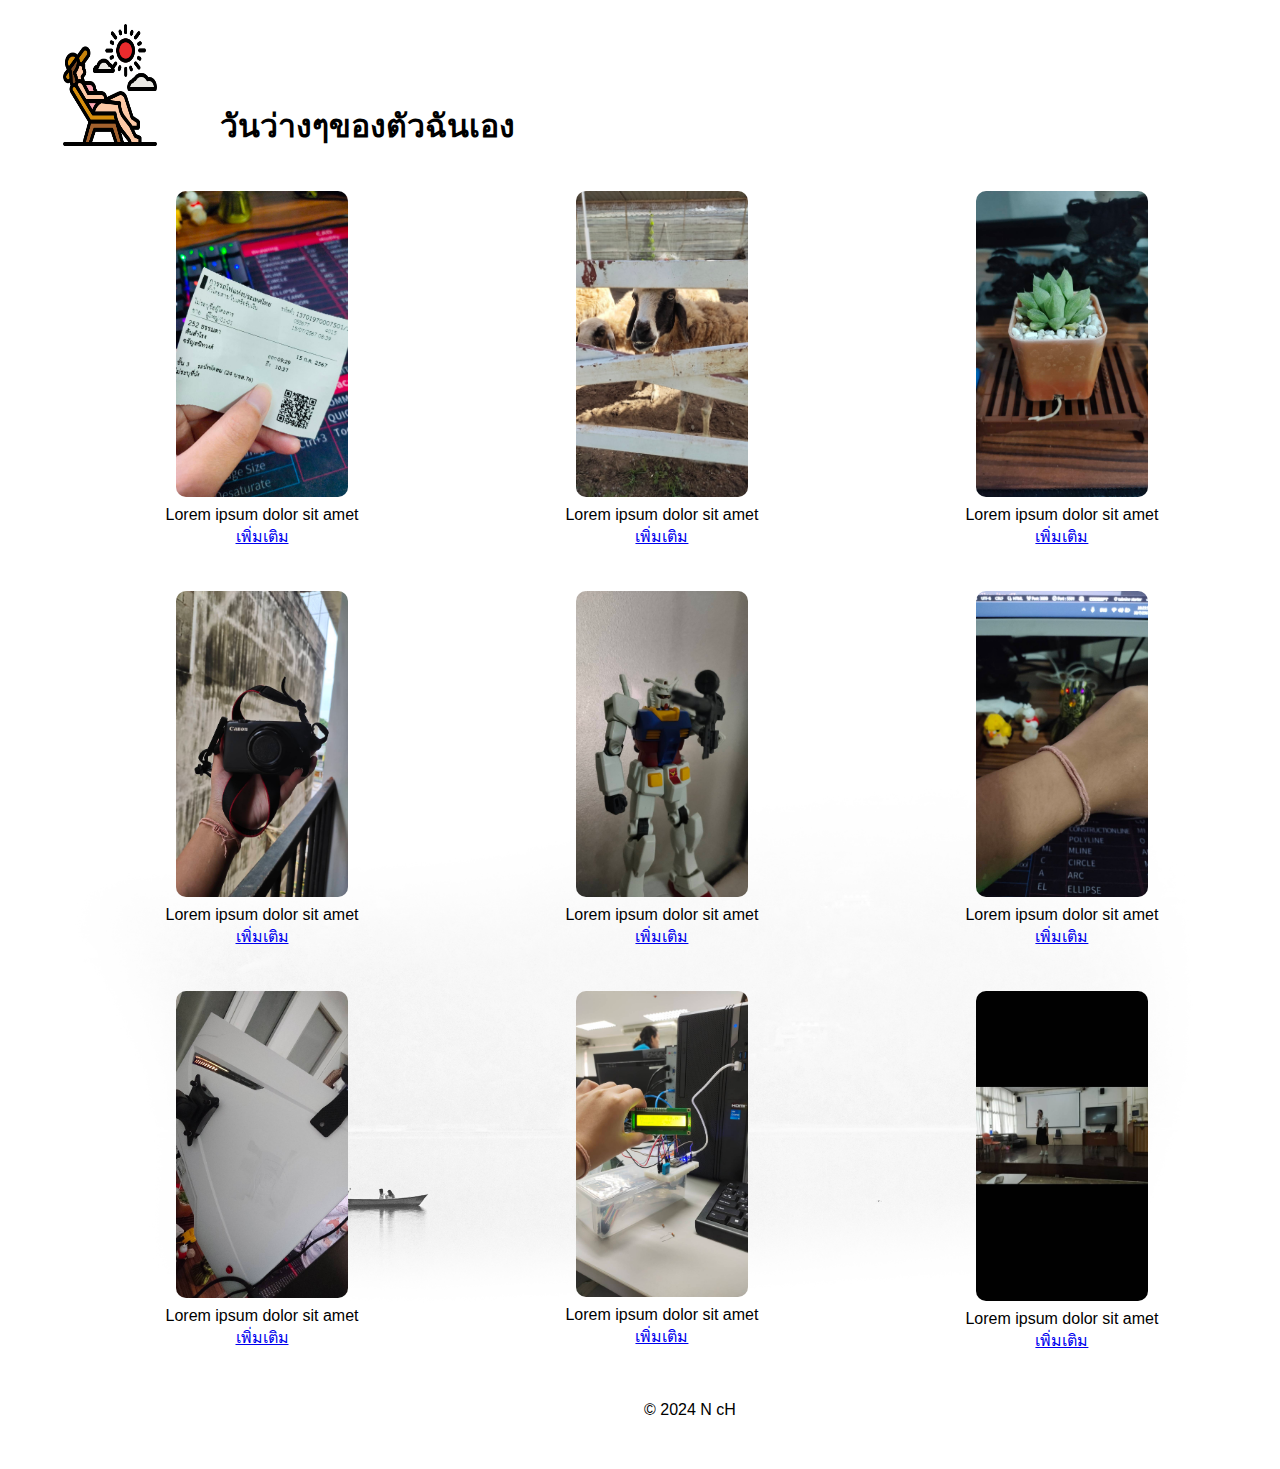
==== index.html @ d6855878 "Add files via upload" ====
<!DOCTYPE html>
<html lang="th">
<head>
    <meta charset="UTF-8">
    <meta name="viewport" content="width=device-width, initial-scale=1.0">
    <link rel="stylesheet" href="./style/styles.css">
    <title>My Proud</title>
    
</head>
<body>

    <header>
        <img src="./img/tanning.png" alt="Header Image" width="100">
        <h1>วันว่างๆของตัวฉันเอง</h1>
        
    </header>

   
    <div class="content">
        <div class="gallery">

            <div class="gallery-item g1">
                <a href="./page/page2.html">
                    <img src="./img/355386.jpg" alt="Image 1">
                </a>
                <div class="caption">Lorem ipsum dolor sit amet</div>
                <a href="./page/page2.html">เพิ่มเติม</a>
            </div>

            <div class="gallery-item g2">
                <a href="./page/page3.html">
                    <img src="./img/LINE_ALBUM_วังน้ำเขียววว (1).jpg" alt="Image 1">
                </a>
                <div class="caption">Lorem ipsum dolor sit amet</div>
                <a href="./page/page3.html">เพิ่มเติม</a>
            </div>


            <div class="gallery-item g3">
                <a href="./page/page4.html">
                    <img src="./img/355392_0.jpg" alt="Image 1">
                </a>
                
                <div class="caption">Lorem ipsum dolor sit amet</div>
                <a href="./page/page4.html">เพิ่มเติม</a>
            </div>


            <div class="gallery-item g4">
                <a href="./page/page5.html">
                    <img src="./img/355405_0.jpg" alt="Image 1">
                </a>
                
                <div class="caption">Lorem ipsum dolor sit amet</div>
                <a href="./page/page5.html">เพิ่มเติม</a>
            </div>

            <div class="gallery-item g5">
                <a href="./page/page6.html">
                    <img src="./img/355409_0.jpg" alt="Image 1">
                </a>
                
                <div class="caption">Lorem ipsum dolor sit amet</div>
                <a href="./page/page6.html">เพิ่มเติม</a>
            </div>

            <div class="gallery-item g6">
                <a href="./page/page7.html">
                    <img src="./img/355411_0.jpg" alt="Image 1">
                </a>
                
                <div class="caption">Lorem ipsum dolor sit amet</div>
                <a href="./page/page7.html">เพิ่มเติม</a>
            </div>

            <div class="gallery-item g7">
                <a href="./page/page8.html">
                    <img src="./img/355413.jpg" alt="Image 1">
                </a>
                
                <div class="caption">Lorem ipsum dolor sit amet</div>
                <a href="./page/page8.html">เพิ่มเติม</a>
            </div>

            <div class="gallery-item g8">
                <a href="./page/page9.html">
                    <img src="./img/355415_0.jpg" alt="Image 1">
                </a>
                
                <div class="caption">Lorem ipsum dolor sit amet</div>
                <a href="./page/page9.html">เพิ่มเติม</a>
            </div>

            <div class="gallery-item g9">
                <a href="./page/page10.html">
                    <img src="./img/355418.jpg" alt="Image 1">
                </a>
                
                <div class="caption">Lorem ipsum dolor sit amet</div>
                <a href="./page/page10.html">เพิ่มเติม</a>
            </div>

            
        </div>
    </div>

    <footer>
        &copy; 2024 N cH
    </footer>
    
</body>
</html>
---- style/styles.css ----
body {
    font-family: Arial, sans-serif;
    margin: 0;
    padding: 0;background-image: url(../img/yalamber-subba-rkAyh3MlAMA-unsplash.png);
    background-size: 100%;
    background-position: bottom;
    background-repeat: no-repeat;
    
}

header {
    padding: 20px;
    position: relative;
}

header img {
    height: 130px;
    position: absolute;
    left: 60px;
}

header h1 {
    font-size: 2em;
    margin: 0;
    padding: 20px;
    position: relative;
    top: 60px;
    left: 180px;
}


/* **************** */

.content {
    padding: 10px;
    margin: auto;
    max-width: 1200px;
    position: relative;
    left: 5%;
    right: 5%;
}

.gallery {
    position: relative;
    height: 1200px; 
    align-items: center;
}

.gallery-item {
    width: 18%;
    padding: 50px;
   /*  box-sizing: content-box; */
    position: absolute;
    text-align: center;
    
}

.g1 {
    top: 0;
    left: 0;
}

.g2 {
    top: 0;
    left: 33.33%;
}

.g3 {
    top: 0;
    left: 66.66%;
}

.g4 {
    top: 33.33%;
    left: 0;
}

.g5 {
    top: 33.33%;
    left: 33.33%;
}

.g6 {
    top: 33.33%;
    left: 66.66%;
}

.g7 {
    top: 66.66%;
    left: 0;
}

.g8 {
    top: 66.66%;
    left: 33.33%;
}

.g9 {
    top: 66.66%;
    left: 66.66%;
}

.gallery-item img {
    width: 80%;
    height: auto;
    border-radius: 10px;
}

.caption {
    margin-top: 5px;
}

footer {
    text-align: center;
    padding: 50px;
    width: 100%;
}



/* *****************TWO******************* */
.contentt {
    padding: 10px;
    margin: 3% auto;
    max-width: 1200px;
    position: relative;
}

.caption-two {
    font-size: 2em;
    margin: 20px;
}

.img2 {
    width: 15%;
    height: 35%;
    /* float: right; */
    position: relative;
    left: 83%;
    border-radius: 10px;
}

.para1 {
    text-align: justify;
    width: 75%;
    position: relative;
    top: -19rem;
}

.img2lan{
    width: 30%;
    height: 10%;
    position: relative;
    left: 70%;
    border-radius: 10px;
}


.para1lan{
    text-align: justify;
    width: 65%;
    position: relative;
    top: -16rem;
}

hr{
    margin: 10px;
}

.link {
    margin-left: 90%;
    margin-top: -13%;
}
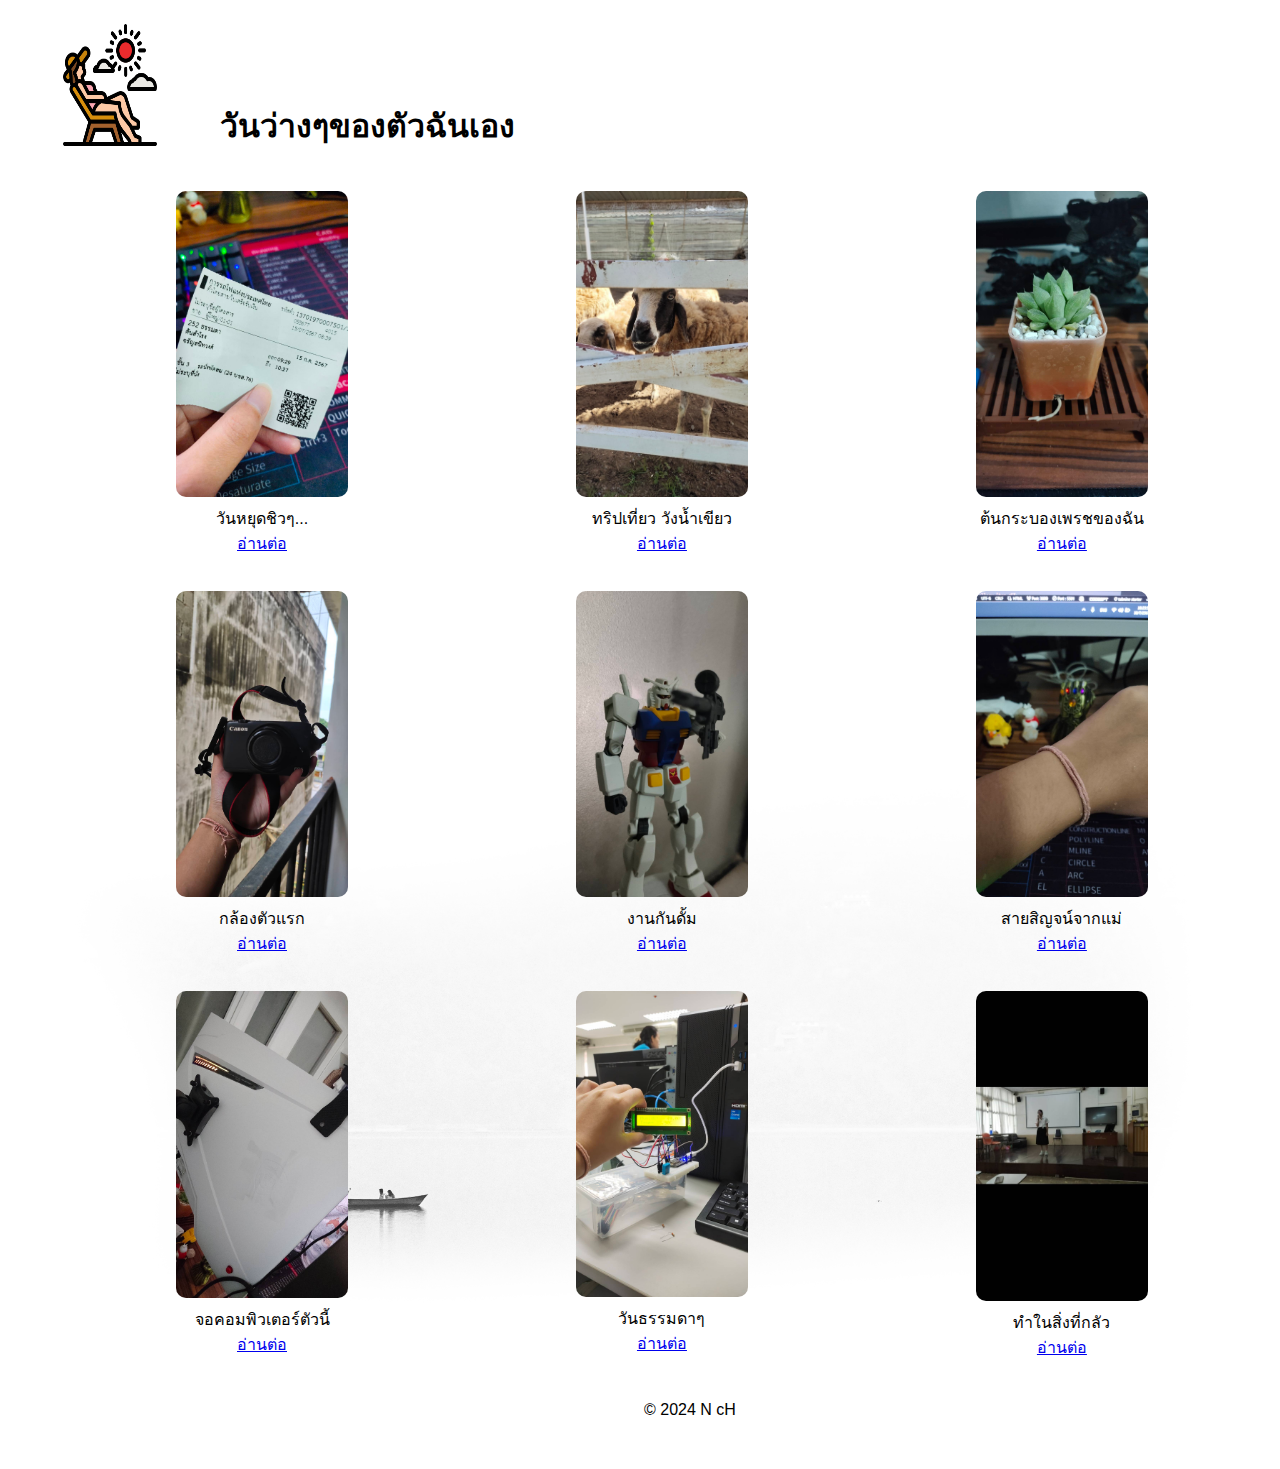
==== commit b2ecdf5e: "Update index.html" ====
--- a/index.html
+++ b/index.html
@@ -23,16 +23,16 @@
                 <a href="./page/page2.html">
                     <img src="./img/355386.jpg" alt="Image 1">
                 </a>
-                <div class="caption">Lorem ipsum dolor sit amet</div>
-                <a href="./page/page2.html">เพิ่มเติม</a>
+                <div class="caption">วันหยุดชิวๆ...</div>
+                <a href="./page/page2.html">อ่านต่อ</a>
             </div>
 
             <div class="gallery-item g2">
                 <a href="./page/page3.html">
                     <img src="./img/LINE_ALBUM_วังน้ำเขียววว (1).jpg" alt="Image 1">
                 </a>
-                <div class="caption">Lorem ipsum dolor sit amet</div>
-                <a href="./page/page3.html">เพิ่มเติม</a>
+                <div class="caption">ทริปเที่ยว วังน้ำเขียว</div>
+                <a href="./page/page3.html">อ่านต่อ</a>
             </div>
 
 
@@ -41,8 +41,8 @@
                     <img src="./img/355392_0.jpg" alt="Image 1">
                 </a>
                 
-                <div class="caption">Lorem ipsum dolor sit amet</div>
-                <a href="./page/page4.html">เพิ่มเติม</a>
+                <div class="caption">ต้นกระบองเพรชของฉัน</div>
+                <a href="./page/page4.html">อ่านต่อ</a>
             </div>
 
 
@@ -51,8 +51,8 @@
                     <img src="./img/355405_0.jpg" alt="Image 1">
                 </a>
                 
-                <div class="caption">Lorem ipsum dolor sit amet</div>
-                <a href="./page/page5.html">เพิ่มเติม</a>
+                <div class="caption">กล้องตัวแรก</div>
+                <a href="./page/page5.html">อ่านต่อ</a>
             </div>
 
             <div class="gallery-item g5">
@@ -60,8 +60,8 @@
                     <img src="./img/355409_0.jpg" alt="Image 1">
                 </a>
                 
-                <div class="caption">Lorem ipsum dolor sit amet</div>
-                <a href="./page/page6.html">เพิ่มเติม</a>
+                <div class="caption">งานกันดั้ม</div>
+                <a href="./page/page6.html">อ่านต่อ</a>
             </div>
 
             <div class="gallery-item g6">
@@ -69,8 +69,8 @@
                     <img src="./img/355411_0.jpg" alt="Image 1">
                 </a>
                 
-                <div class="caption">Lorem ipsum dolor sit amet</div>
-                <a href="./page/page7.html">เพิ่มเติม</a>
+                <div class="caption">สายสิญจน์จากแม่</div>
+                <a href="./page/page7.html">อ่านต่อ</a>
             </div>
 
             <div class="gallery-item g7">
@@ -78,8 +78,8 @@
                     <img src="./img/355413.jpg" alt="Image 1">
                 </a>
                 
-                <div class="caption">Lorem ipsum dolor sit amet</div>
-                <a href="./page/page8.html">เพิ่มเติม</a>
+                <div class="caption">จอคอมพิวเตอร์ตัวนี้</div>
+                <a href="./page/page8.html">อ่านต่อ</a>
             </div>
 
             <div class="gallery-item g8">
@@ -87,8 +87,8 @@
                     <img src="./img/355415_0.jpg" alt="Image 1">
                 </a>
                 
-                <div class="caption">Lorem ipsum dolor sit amet</div>
-                <a href="./page/page9.html">เพิ่มเติม</a>
+                <div class="caption">วันธรรมดาๆ</div>
+                <a href="./page/page9.html">อ่านต่อ</a>
             </div>
 
             <div class="gallery-item g9">
@@ -96,8 +96,8 @@
                     <img src="./img/355418.jpg" alt="Image 1">
                 </a>
                 
-                <div class="caption">Lorem ipsum dolor sit amet</div>
-                <a href="./page/page10.html">เพิ่มเติม</a>
+                <div class="caption">ทำในสิ่งที่กลัว</div>
+                <a href="./page/page10.html">อ่านต่อ</a>
             </div>
 
             
